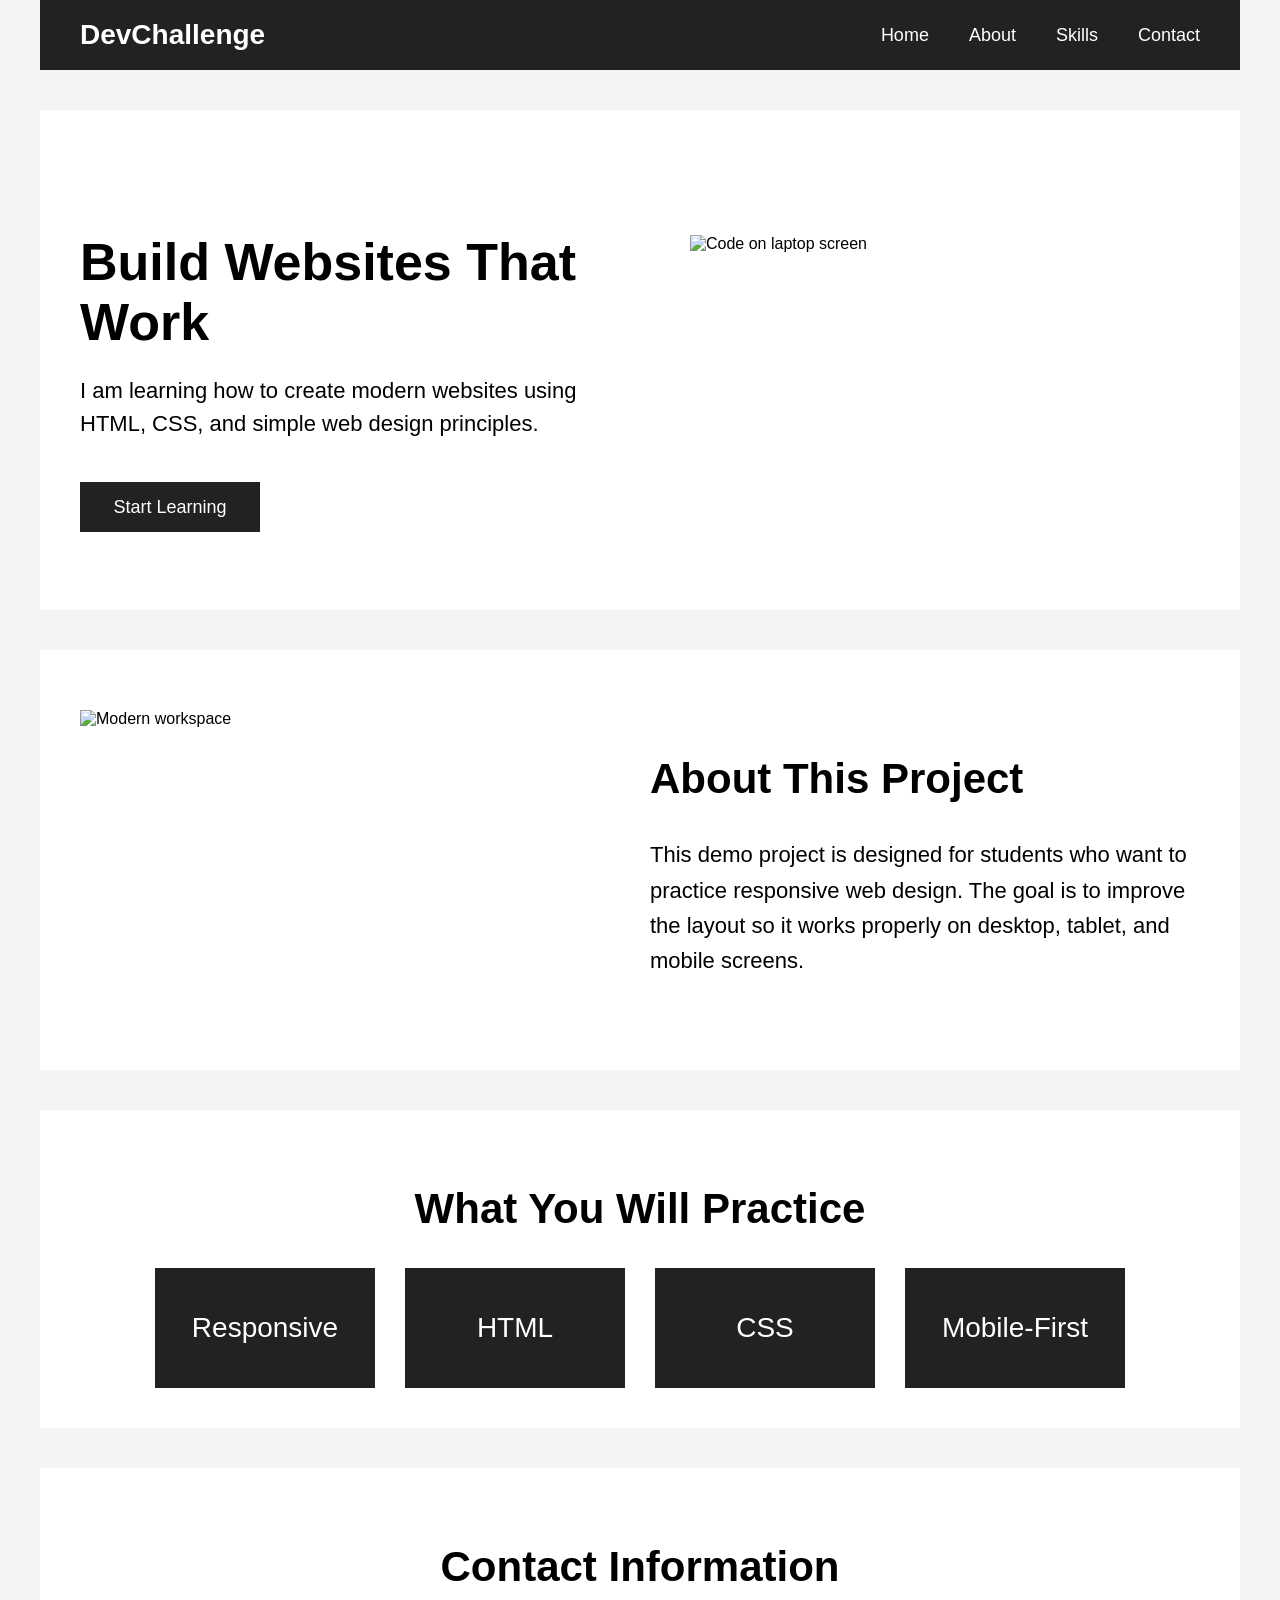
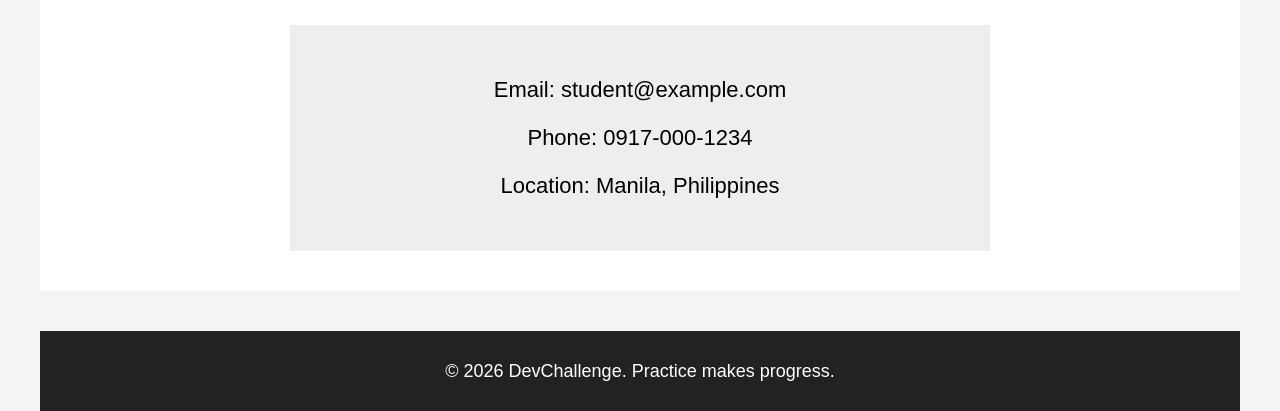
==== index.html @ d5a57bd9 "Add files via upload Add a new files" ====
<!doctype html>
<html lang="en">
  <head>
    <meta charset="UTF-8" />
    <meta name="viewport" content="width=device-width, initial-scale=1.0" />
    <title>Web Developer Challenge - Not Responsive</title>
    <link rel="stylesheet" href="style.css" />
  </head>

  <body>
    <!-- NAVBAR -->
    <nav class="navbar">
      <div class="logo">DevChallenge</div>
      <button class="burger" id="burger">☰</button>

      <ul class="nav-links" id="navLinks">
        <li><a href="#home">Home</a></li>
        <li><a href="#about">About</a></li>
        <li><a href="#skills">Skills</a></li>
        <li><a href="#contact">Contact</a></li>
      </ul>
    </nav>

    <!-- HERO SECTION -->
    <section class="hero" id="home">
      <div class="hero-text">
        <h1>Build Websites That Work</h1>
        <p>
          I am learning how to create modern websites using HTML, CSS, and
          simple web design principles.
        </p>
        <a href="#about" class="btn">Start Learning</a>
      </div>

      <img
        src="https://images.unsplash.com/photo-1555066931-4365d14bab8c"
        alt="Code on laptop screen"
        class="hero-image"
      />
    </section>

    <!-- ABOUT SECTION -->
    <section class="about" id="about">
      <img
        src="https://images.unsplash.com/photo-1497366754035-f200968a6e72"
        alt="Modern workspace"
        class="about-image"
      />

      <div class="about-text">
        <h2>About This Project</h2>
        <p>
          This demo project is designed for students who want to practice
          responsive web design. The goal is to improve the layout so it works
          properly on desktop, tablet, and mobile screens.
        </p>
      </div>
    </section>

    <!-- SKILLS SECTION -->
    <section class="skills" id="skills">
      <h2>What You Will Practice</h2>

      <div class="skills-container">
        <div class="skill-card">Responsive</div>
        <div class="skill-card">HTML</div>
        <div class="skill-card">CSS</div>
        <div class="skill-card">Mobile-First</div>
      </div>
    </section>

    <!-- CONTACT SECTION -->
    <section class="contact" id="contact">
      <h2>Contact Information</h2>

      <div class="contact-box">
        <p>Email: student@example.com</p>
        <p>Phone: 0917-000-1234</p>
        <p>Location: Manila, Philippines</p>
      </div>
    </section>

    <!-- FOOTER -->
    <footer>
      <p>&copy; 2026 DevChallenge. Practice makes progress.</p>
    </footer>

    <script src="script.js"></script>

  </body>
</html>
---- style.css ----
/* GENERAL STYLE */

* {
  box-sizing: border-box;
}

img {
  width: 100%;
  height: auto;
}

html {
  scroll-behavior: smooth;
}

body {
  margin: 0;
  font-family: Arial, sans-serif;
  background-color: #f4f4f4;
}

.burger {
  display: none;

}

/* NAVBAR */
.navbar {
  width: 100%;
  max-width: 1200px;
  height: 70px;
  margin: 0 auto;
  background-color: #222;
  color: white;

  display: flex;
  justify-content: space-between;
  align-items: center;
  padding: 0 40px;
}


.logo {
  font-size: 28px;
  font-weight: bold;
}

.nav-links {
  display: flex;
  gap: 40px;
  list-style: none;
}

.nav-links a {
  color: white;
  text-decoration: none;
  font-size: 18px;
}

.nav-links a:hover {
  color: #ffcc00;
}

/* HERO SECTION */
.hero {
  width: 100%;
  max-width: 1200px;
  height: 500px;
  margin: 40px auto;
  background-color: white;

  display: flex;
  align-items: center;

  padding: 40px;
}

.hero-text {
  width: 550px;
}

.hero-text h1 {
  font-size: 52px;
  margin-bottom: 20px;
}

.hero-text p {
  font-size: 22px;
  line-height: 1.5;
}

.btn {
  display: inline-block;
  margin-top: 20px;
  width: 180px;
  height: 50px;
  background-color: #222;
  color: white;

  text-align: center;
  line-height: 50px;
  text-decoration: none;
  font-size: 18px;
  transition: ease-in-out;
}

.btn:hover {
  background-color: #444;
  transform: scale(1.05);
}

.hero-image {
  width: 100%;
  max-width: 500px;
  min-height: 250px;
  object-fit: cover;
  margin-left: 60px;
}

/* ABOUT SECTION */
.about {
  width: 100%;
  max-width: 1200px;
  height: 420px;
  margin: 40px auto;
  background-color: white;

  display: flex;
  align-items: center;

  padding: 40px;
}

.about-image {
  width: 100%;
  max-width: 500px;
  min-height: 300px;
  object-fit: cover;
}

.about-text {
  width: 550px;
  margin-left: 70px;
}

.about-text h2 {
  font-size: 42px;
}

.about-text p {
  font-size: 22px;
  line-height: 1.6;
}

/* SKILLS SECTION */
.skills {
  width: 100%;
  max-width: 1200px;
  margin: 40px auto;
  background-color: white;
  padding: 40px;
  text-align: center;
}

.skills h2 {
  font-size: 42px;
}

.skills-container {
  display: flex;
  justify-content: center;
  gap: 30px;
}

.skill-card {
  width: 220px;
  height: 120px;
  background-color: #222;
  color: white;

  font-size: 28px;

  display: flex;
  justify-content: center;
  align-items: center;
}

/* CONTACT SECTION */
.contact {
  width: 100%;
  max-width: 1200px;
  margin: 40px auto;
  background-color: white;
  padding: 40px;
  text-align: center;
}

.contact h2 {
  font-size: 42px;
}

.contact-box {
  width: 700px;
  margin: 0 auto;
  background-color: #eee;
  padding: 30px;
}

.contact-box p {
  font-size: 22px;
}

/* FOOTER */
footer {
  width: 100%;
  max-width: 1200px;
  height: 80px;
  margin: 0 auto;
  background-color: #222;
  color: white;

  display: flex;
  justify-content: center;
  align-items: center;
}

footer p {
  font-size: 18px;
}

/* MOBILE RESPONSIVE DESIGN */
@media (max-width: 768px) {

  .navbar {
    height: auto;
    flex-direction: column;
    padding: 20px;
    gap: 20px;
  }

  .burger {
    display: block;
    background: none;
    border: none;
    color: white;
    font-size: 30px;
    cursor: pointer;
  }

  .nav-links {
    display: none;
    flex-direction: column;
    gap: 15px;
    background-color: #222;
    position: absolute;
    top: 70px;
    width: 200px;
    padding: 20px;
    text-align: center;
  }

  .nav-links.show {
    display: flex;
  }

  .hero {
    flex-direction: column;
    text-align: center;
    padding: 30px 20px;
  }

  .hero-text {
    width: 100%;
  }

  .hero-text h1 {
    font-size: 36px;
  }

  .hero-text p {
    font-size: 18px;
  }

  .hero-image {
    margin-left: 0;
    margin-top: 30px;
  }

  .about-image {
    margin-left: 0;
    margin-top: 30px;
  }

  .about {
    flex-direction: column;
    text-align: center;
    padding: 30px 20px;
    margin-bottom: 130px;
  }

  .about-text {
    width: 100%;
    margin-left: 0;
    margin-top: 30px;
  }

  .about-text h2 {
    font-size: 34px;
  }

  .about-text p {
    font-size: 18px;
  }

  .skills-container {
    flex-direction: column;
    align-items: center;
  }

  .skill-card {
    width: 100%;
    max-width: 300px;
  }

  .contact-box {
    width: 100%;
  }

  .contact-box p {
    font-size: 18px;
  }

  footer {
    padding: 20px;
    text-align: center;
  }
}
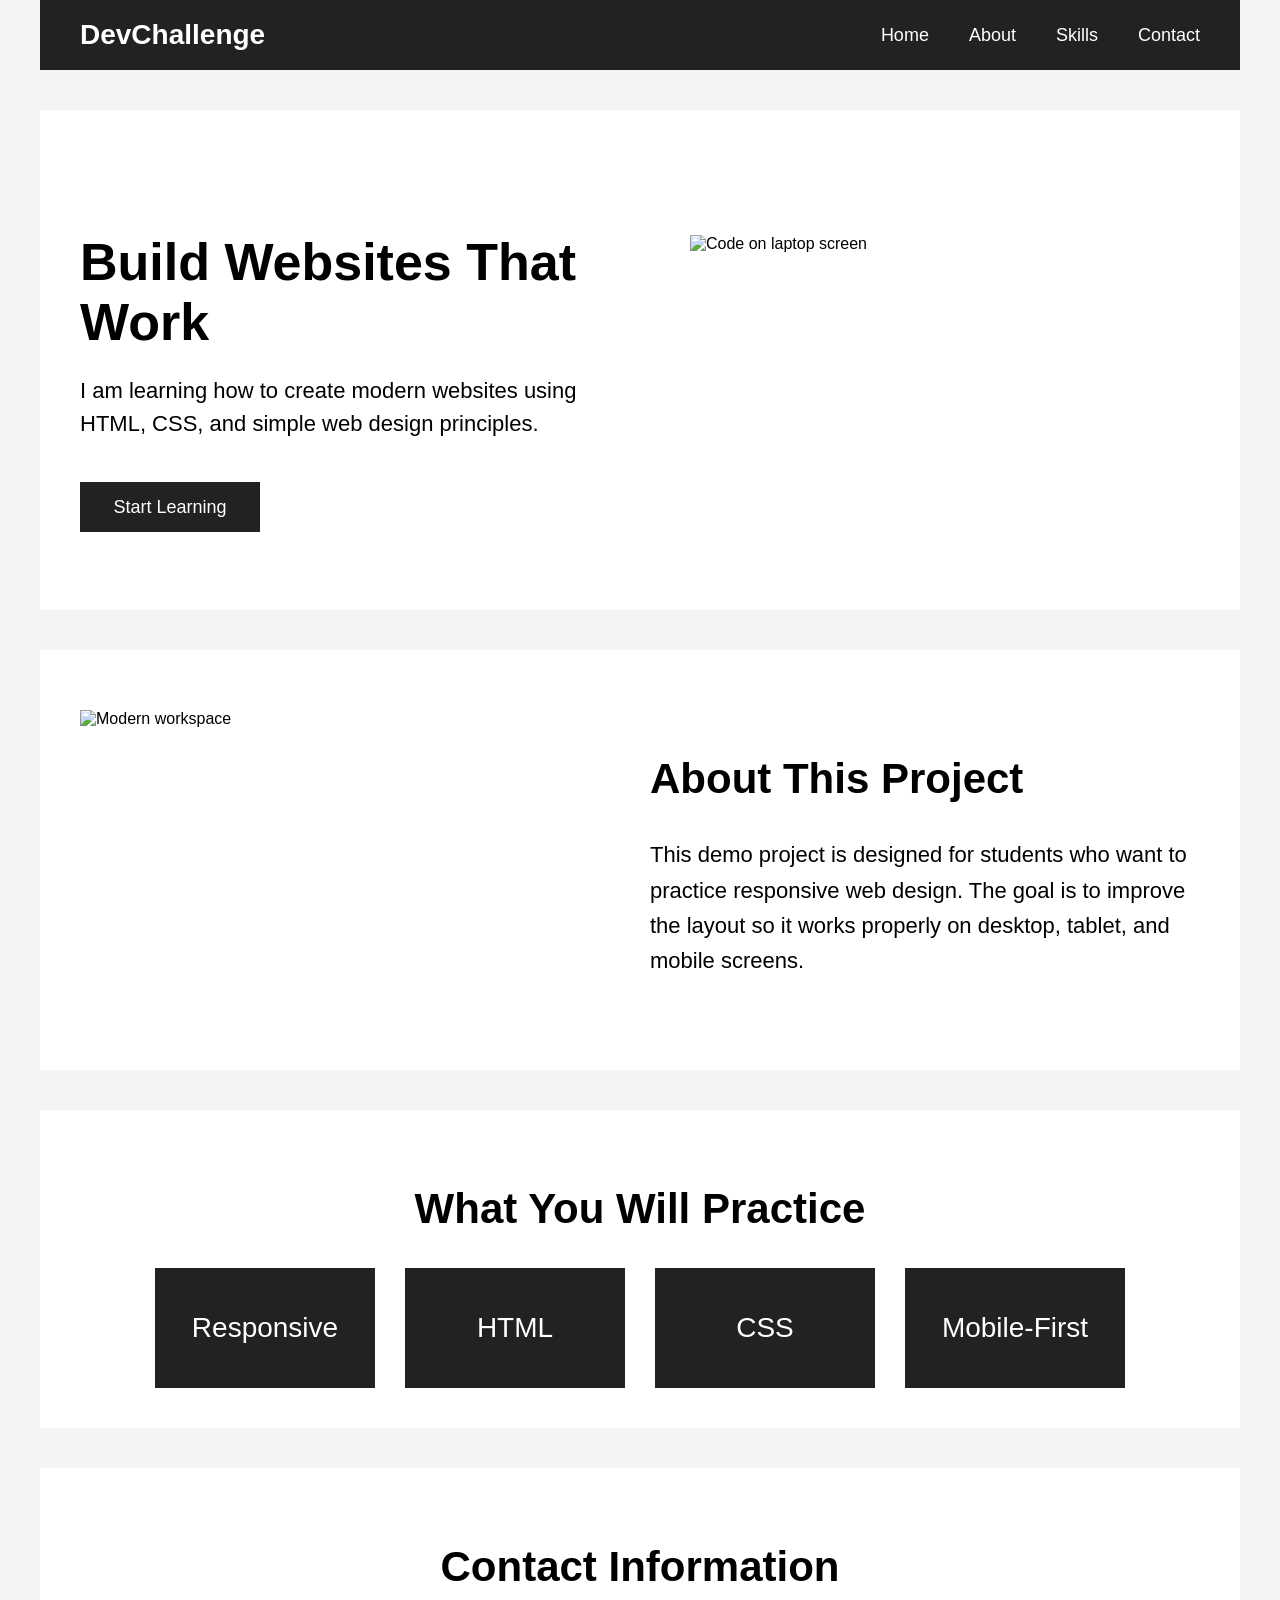
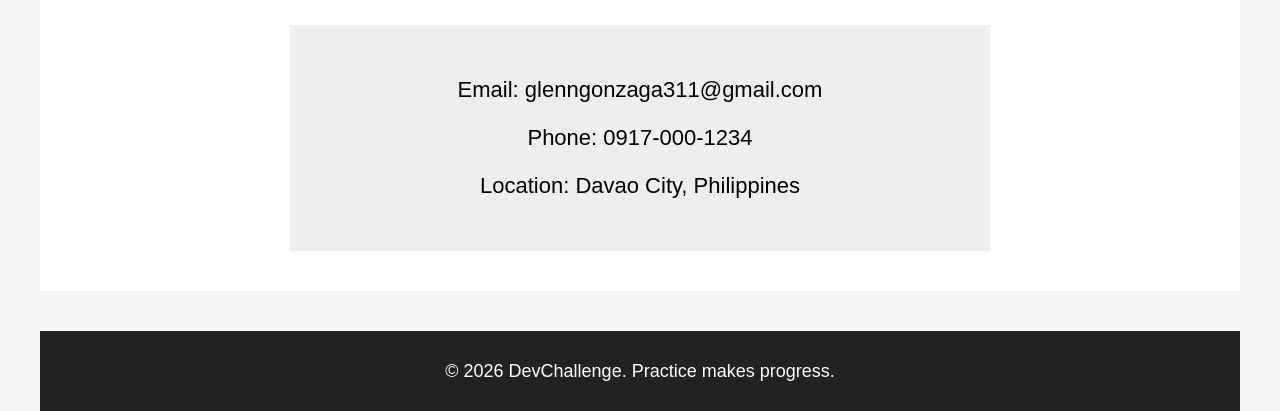
==== commit 40d0b700: "Update index.html Change some content inside index" ====
--- a/index.html
+++ b/index.html
@@ -74,9 +74,9 @@
       <h2>Contact Information</h2>
 
       <div class="contact-box">
-        <p>Email: student@example.com</p>
+        <p>Email: glenngonzaga311@gmail.com</p>
         <p>Phone: 0917-000-1234</p>
-        <p>Location: Manila, Philippines</p>
+        <p>Location: Davao City, Philippines</p>
       </div>
     </section>
 
